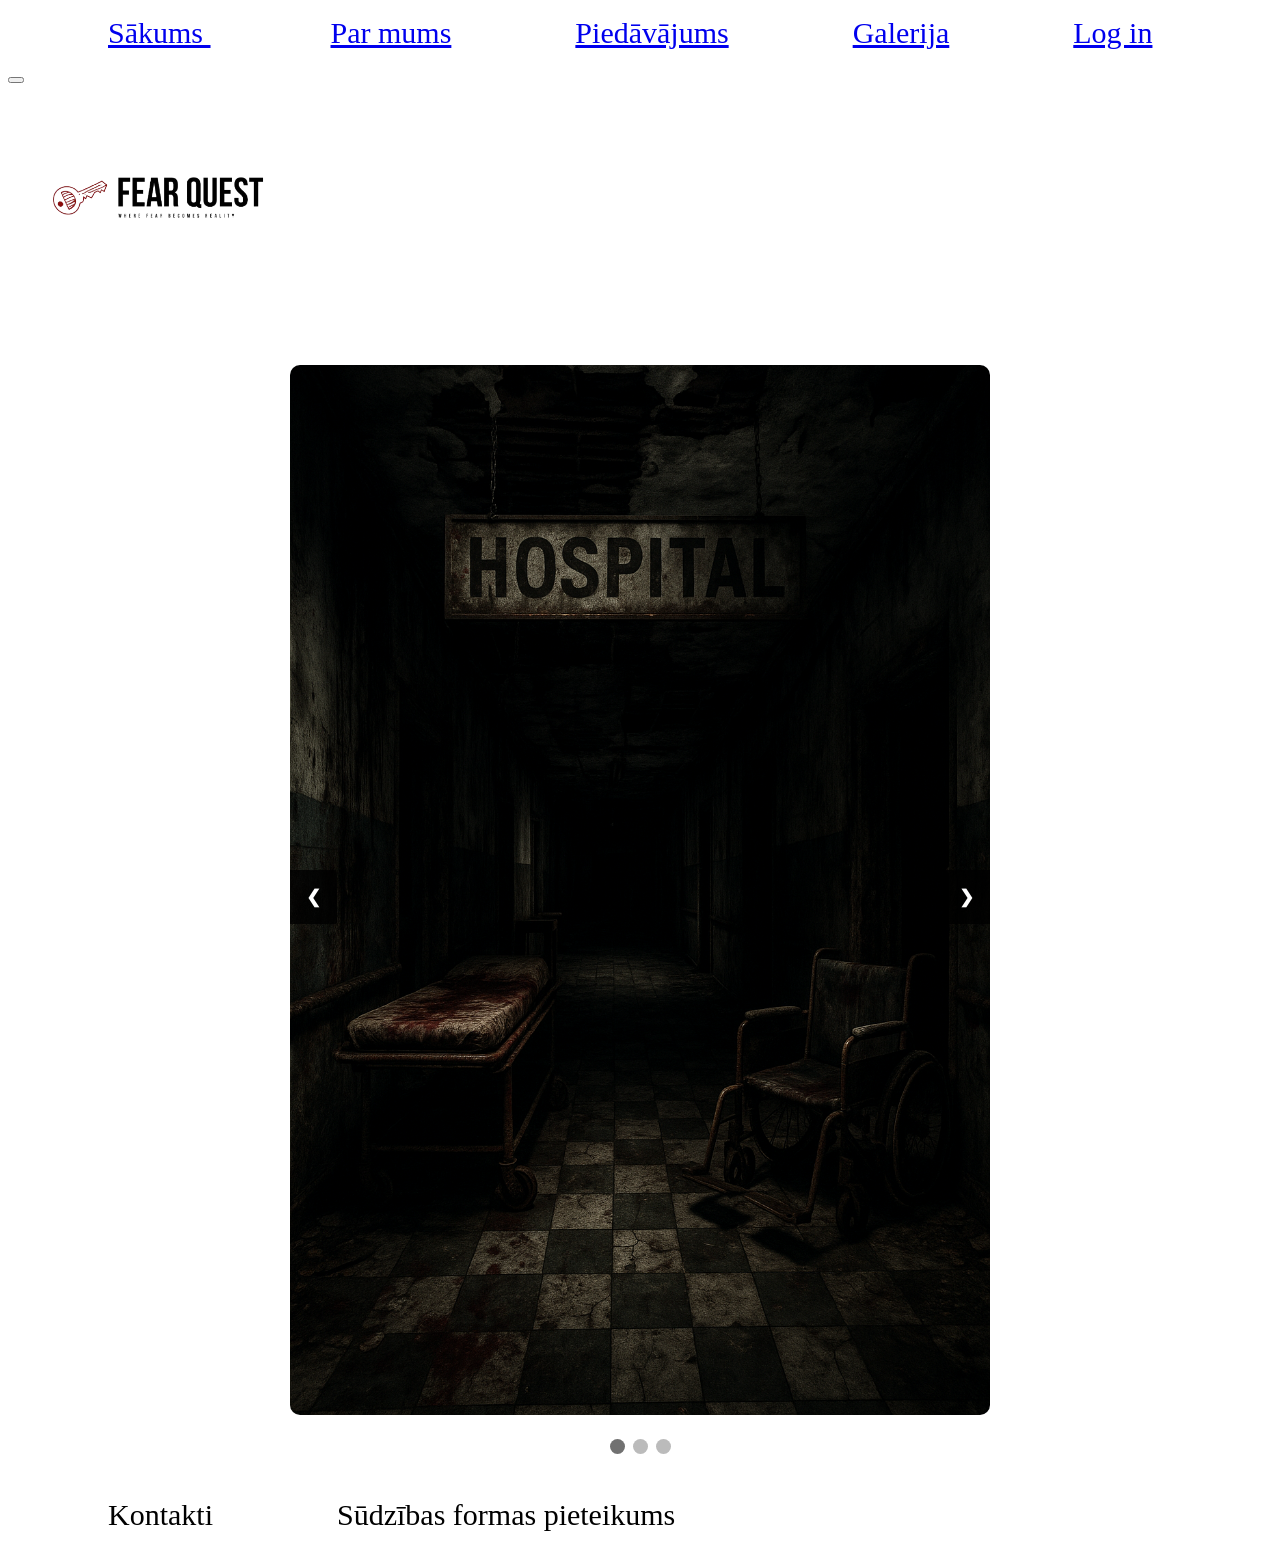
==== galerija.html @ af140a90 "Checkpoint before assistant change: Update website layout and add video gallery navigation for easie" ====
<!DOCTYPE html>
      <html>

      <head>
      <meta charset="utf-8">
      <meta name="viewport" content="width=device-width">
      <title>Galerija</title>
      <link href="galeroka.css" rel="stylesheet" type="text/css" />
      </head>
      <header>
      <div id="eee">
      <ul>
      <li><a href="index.html"> Sākums </a></li>
      <li><a href="parmums">Par mums</a></li>
      <li><a href="piedavajums">Piedāvājums</a></li>
      <li><a href="galerija.html">Galerija</a></li>
      <li><a href="login.html">Log in</a></li>
      </ul>
      </div>

      <div class="video">
<button class="video button"></button>
        <div class ="video container">
          <a href="galerija.html"></a>
          <a href="video.html"></a>


        
      </div>
      </header>
               </header>
              <div class="logo">
                <img src="logo.png" alt="Fear Quest Logo" width="300">
              </div>
              <div id="eee">


      <body>
      <main>
      <div class="galerija-container">
      <div class="myslides fade">
      <img src="pirmais.png">
      </div>
      <div class="myslides fade">
      <img src="otrais.png">
      </div>
      <div class="myslides fade">
      <img src="tresais.png">
      </div>
      <div class="myslides fade">
      <img src="ceturtais.png">
      </div>
      <div class="myslides fade">
      <img src="piektais.png">
      </div>

      <a class="prev" onclick="plusSlides(-1)">&#10094;</a>
      <a class="next" onclick="plusSlides(1)">&#10095;</a>
      </div>

      <div class="dot-container">
      <span class="dot" onclick="currentSlide(1)"></span>
      <span class="dot" onclick="currentSlide(2)"></span>
      <span class="dot" onclick="currentSlide(3)"></span>
      </div>

      <div class="sarkanie">
      <div class="onekont">
      <h2></h2>
      <p></p>
      </div>
      <div class="twokont">
      <h2></h2>
      <p> </p>
      </div>
      <div class="tenkont">
      <h2></h2>
      <p> </p>
      </div>
      <div class="ninekont">
      <h2></h2>
      <p> </p>
      </div>
      <div class="elevenkont">
      <h2></h2>
      <p> </p>
      </div>

      </div>

      <div class="pelekie">
      <div class="fourkont">

      <p></p>
      </div>
      <div class="fivekont">
      <h2></h2>
      <p></p>
      </div>
      <div class="threekont">
      <p> </p>
      </div>
      <div class="sixkont">
      <h2></h2>
      <p></p>


      </div>
      <div class="sevenkont">

      <p></p>
      </div>

      </main>
      </body>
      <footer>
      <div id="aaa">
      <ul>
      <div style="justify-content: bottom;">
      <li>Kontakti</li>
      <li>Sūdzības formas pieteikums</li>
      </div>
      </ul>
      </div>

      </footer>
      <script src="galerika.js"></script>

      </html>
---- galeroka.css ----
html {
height: 100%;
width: 100%;
}

li {
display: inline;
background-color: white;
color: black;
padding: 20px;
text-align: center;
font-size: 30px;
margin: 40px;
}

.galerija-container {
max-width: 700px;
position: relative;
margin: auto;
margin-top: 50px;
}

.myslides {
display: none;
}

.myslides img {
width: 100%;
height: auto;
border-radius: 10px;
}

.prev, .next {
cursor: pointer;
position: absolute;
top: 50%;
width: auto;
padding: 16px;
margin-top: -22px;
color: white;
font-weight: bold;
font-size: 18px;
transition: 0.6s ease;
border-radius: 0 3px 3px 0;
user-select: none;
background-color: rgba(0,0,0,0.8);
}

.next {
right: 0;
border-radius: 3px 0 0 3px;
}

.prev:hover, .next:hover {
background-color: rgba(0,0,0,0.9);
}

.dot-container {
text-align: center;
padding: 20px;
}

.dot {
cursor: pointer;
height: 15px;
width: 15px;
margin: 0 2px;
background-color: #bbb;
border-radius: 50%;
display: inline-block;
transition: background-color 0.6s ease;
}

.active, .dot:hover {
background-color: #717171;
}

.fade {
animation-name: fade;
animation-duration: 1.5s;
}

@keyframes fade {
from {opacity: .4}
to {opacity: 1}
}
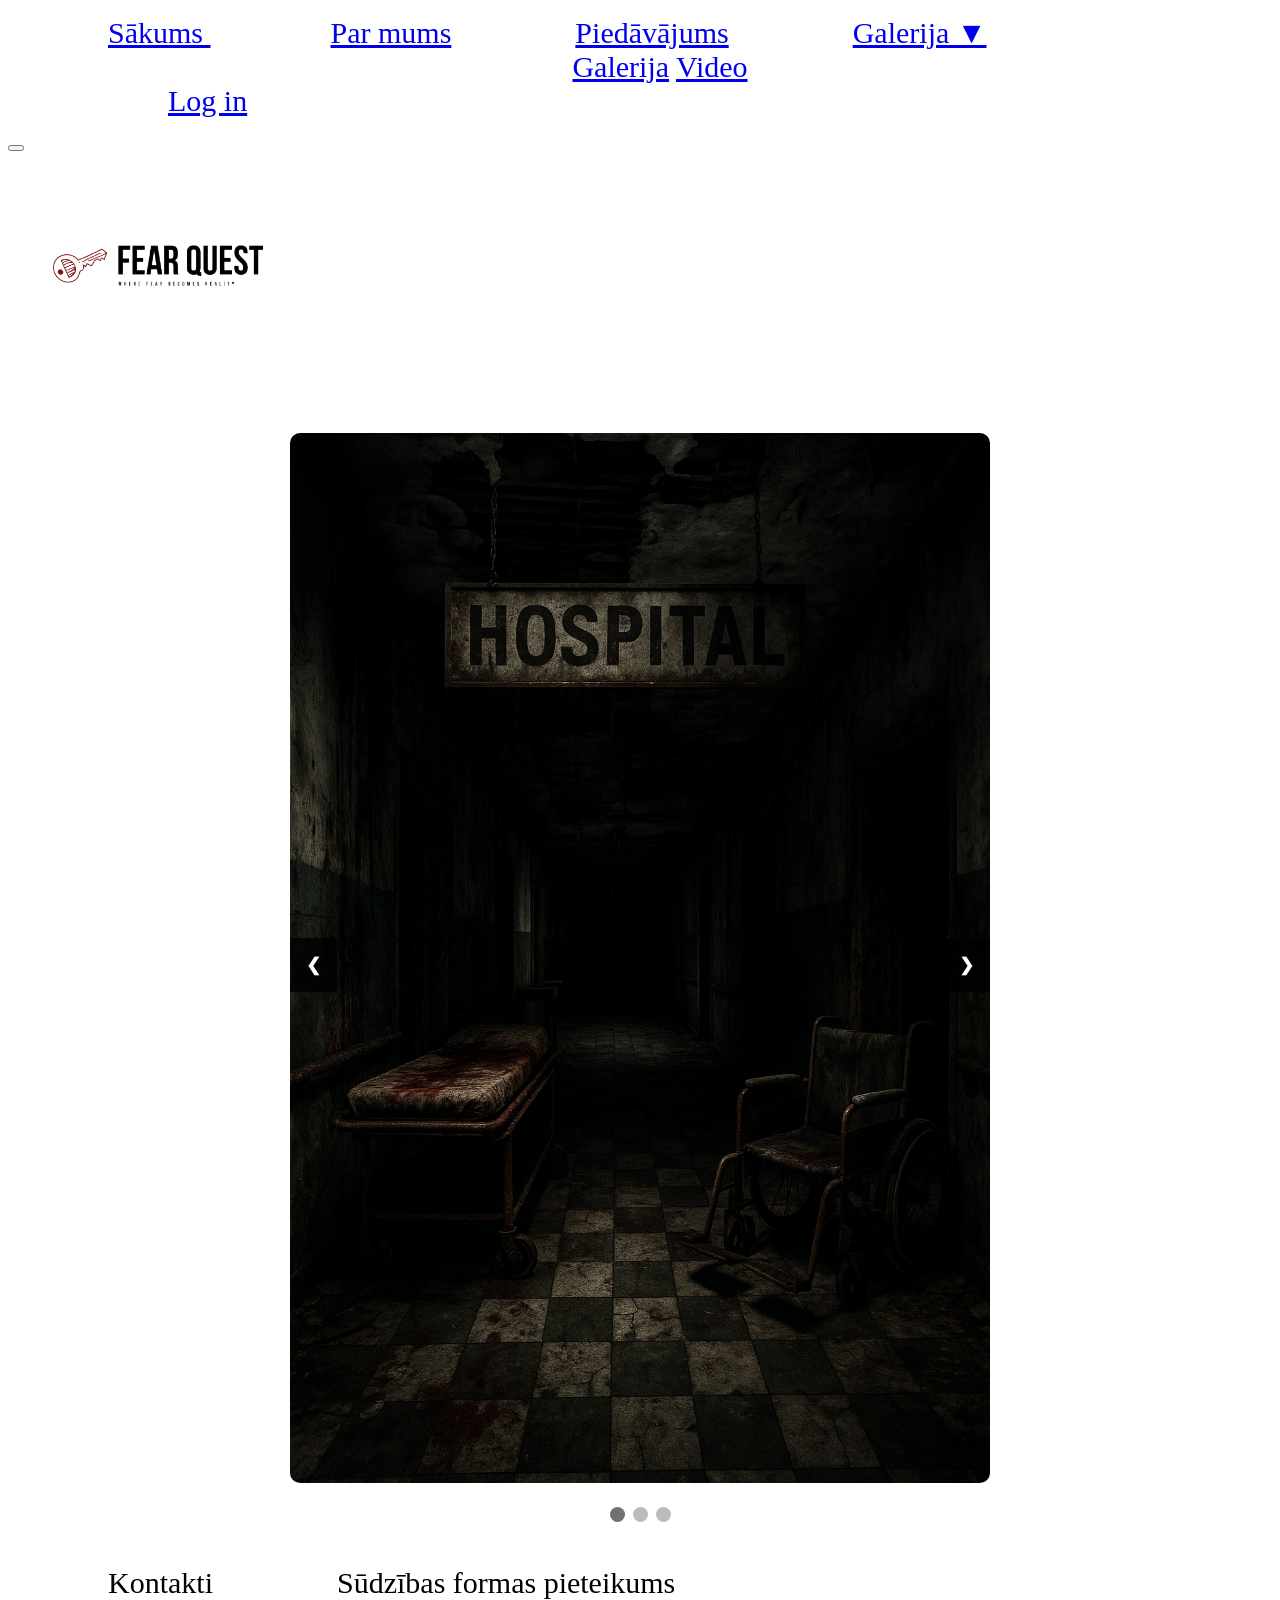
==== commit 862605c8: "Checkpoint before assistant change: Give users a choice between viewing pictures or videos in the ga" ====
--- a/galerija.html
+++ b/galerija.html
@@ -15,7 +15,14 @@
       <li><a href="index.html"> Sākums </a></li>
       <li><a href="parmums">Par mums</a></li>
       <li><a href="piedavajums">Piedāvājums</a></li>
-      <li><a href="galerija.html">Galerija</a></li>
+        <li class="dropdown">
+          <a href="#">Galerija ▼</a>
+          <div class="dropdown-content">
+            <a href="galerija.html">Galerija</a>
+            <a href="video.html">Video</a>
+          </div>
+        </li>
+        
       <li><a href="login.html">Log in</a></li>
       </ul>
       </div>
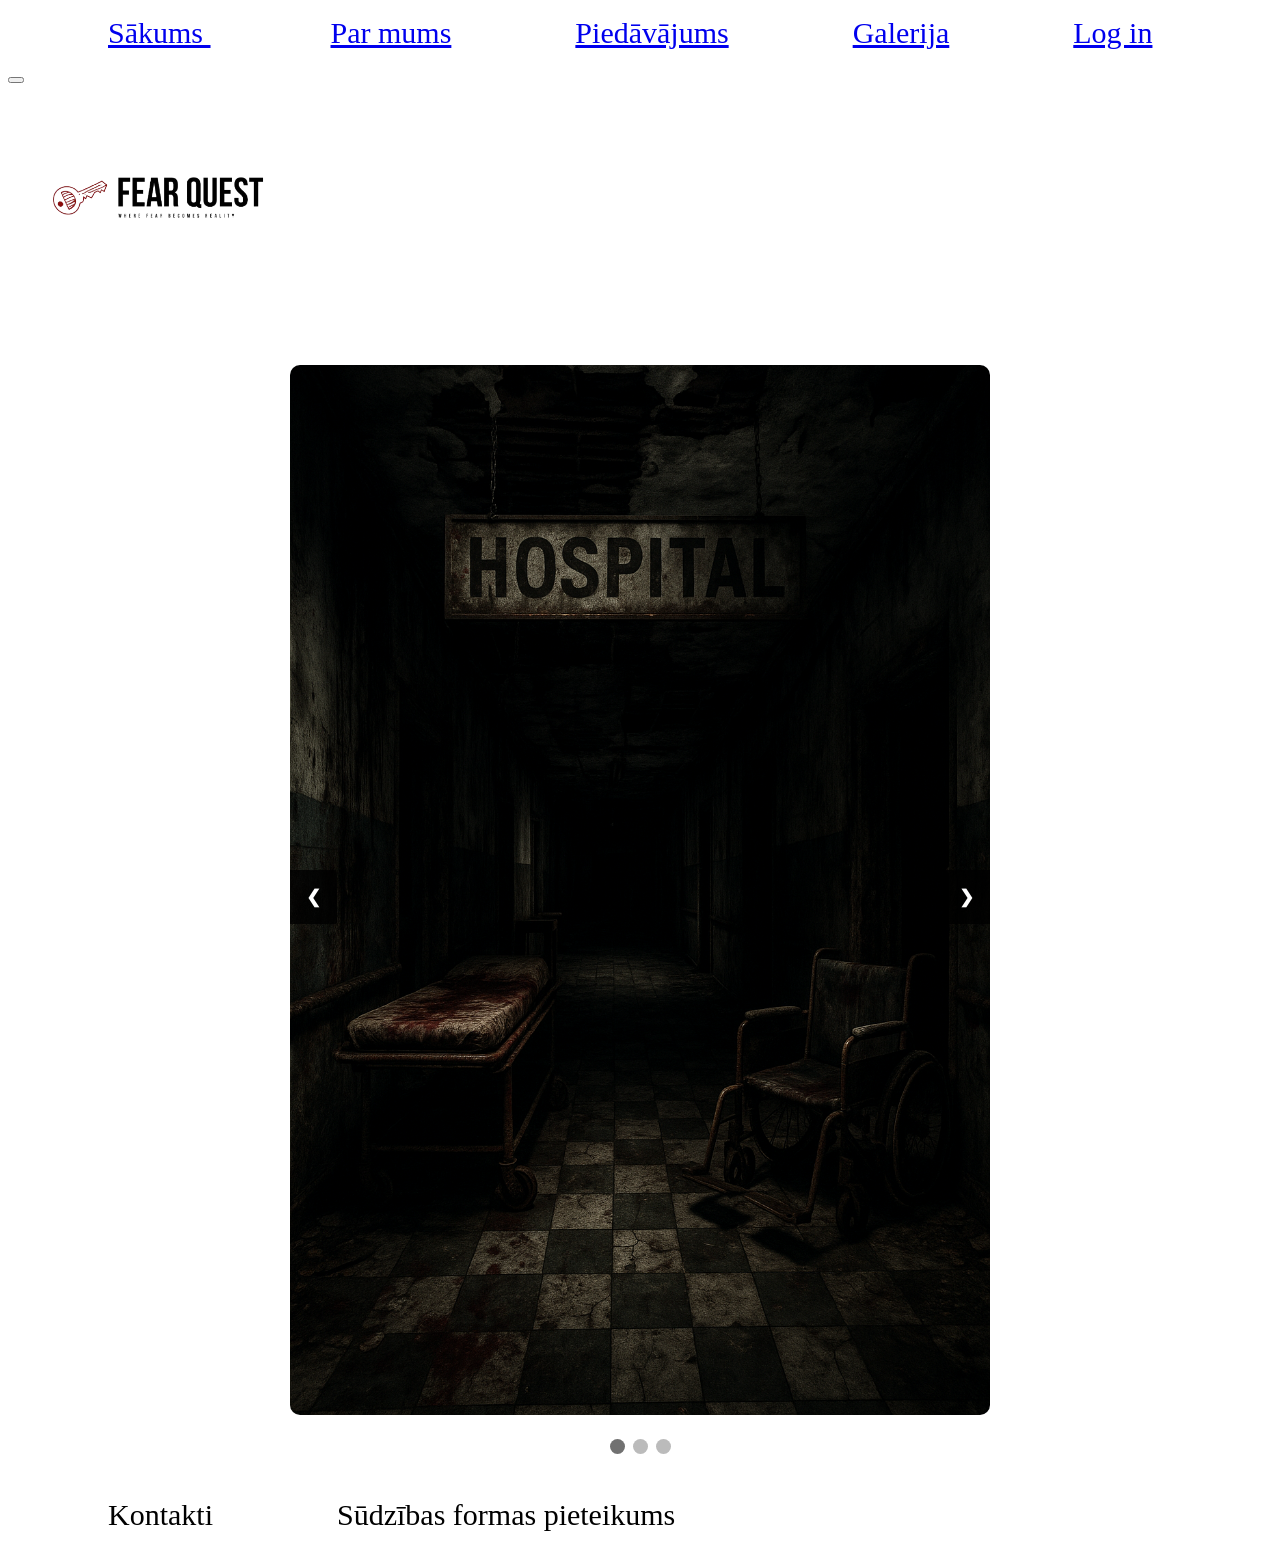
==== commit 3108d712: "Checkpoint before assistant change: Make website navigation consistent and improve logo size on the " ====
--- a/galerija.html
+++ b/galerija.html
@@ -15,14 +15,7 @@
       <li><a href="index.html"> Sākums </a></li>
       <li><a href="parmums">Par mums</a></li>
       <li><a href="piedavajums">Piedāvājums</a></li>
-        <li class="dropdown">
-          <a href="#">Galerija ▼</a>
-          <div class="dropdown-content">
-            <a href="galerija.html">Galerija</a>
-            <a href="video.html">Video</a>
-          </div>
-        </li>
-        
+      <li><a href="galerija.html">Galerija</a></li>
       <li><a href="login.html">Log in</a></li>
       </ul>
       </div>
@@ -31,7 +24,7 @@
 <button class="video button"></button>
         <div class ="video container">
           <a href="galerija.html"></a>
-          <a href="video.html"></a>
+          <a href="video.html">
 
 
         
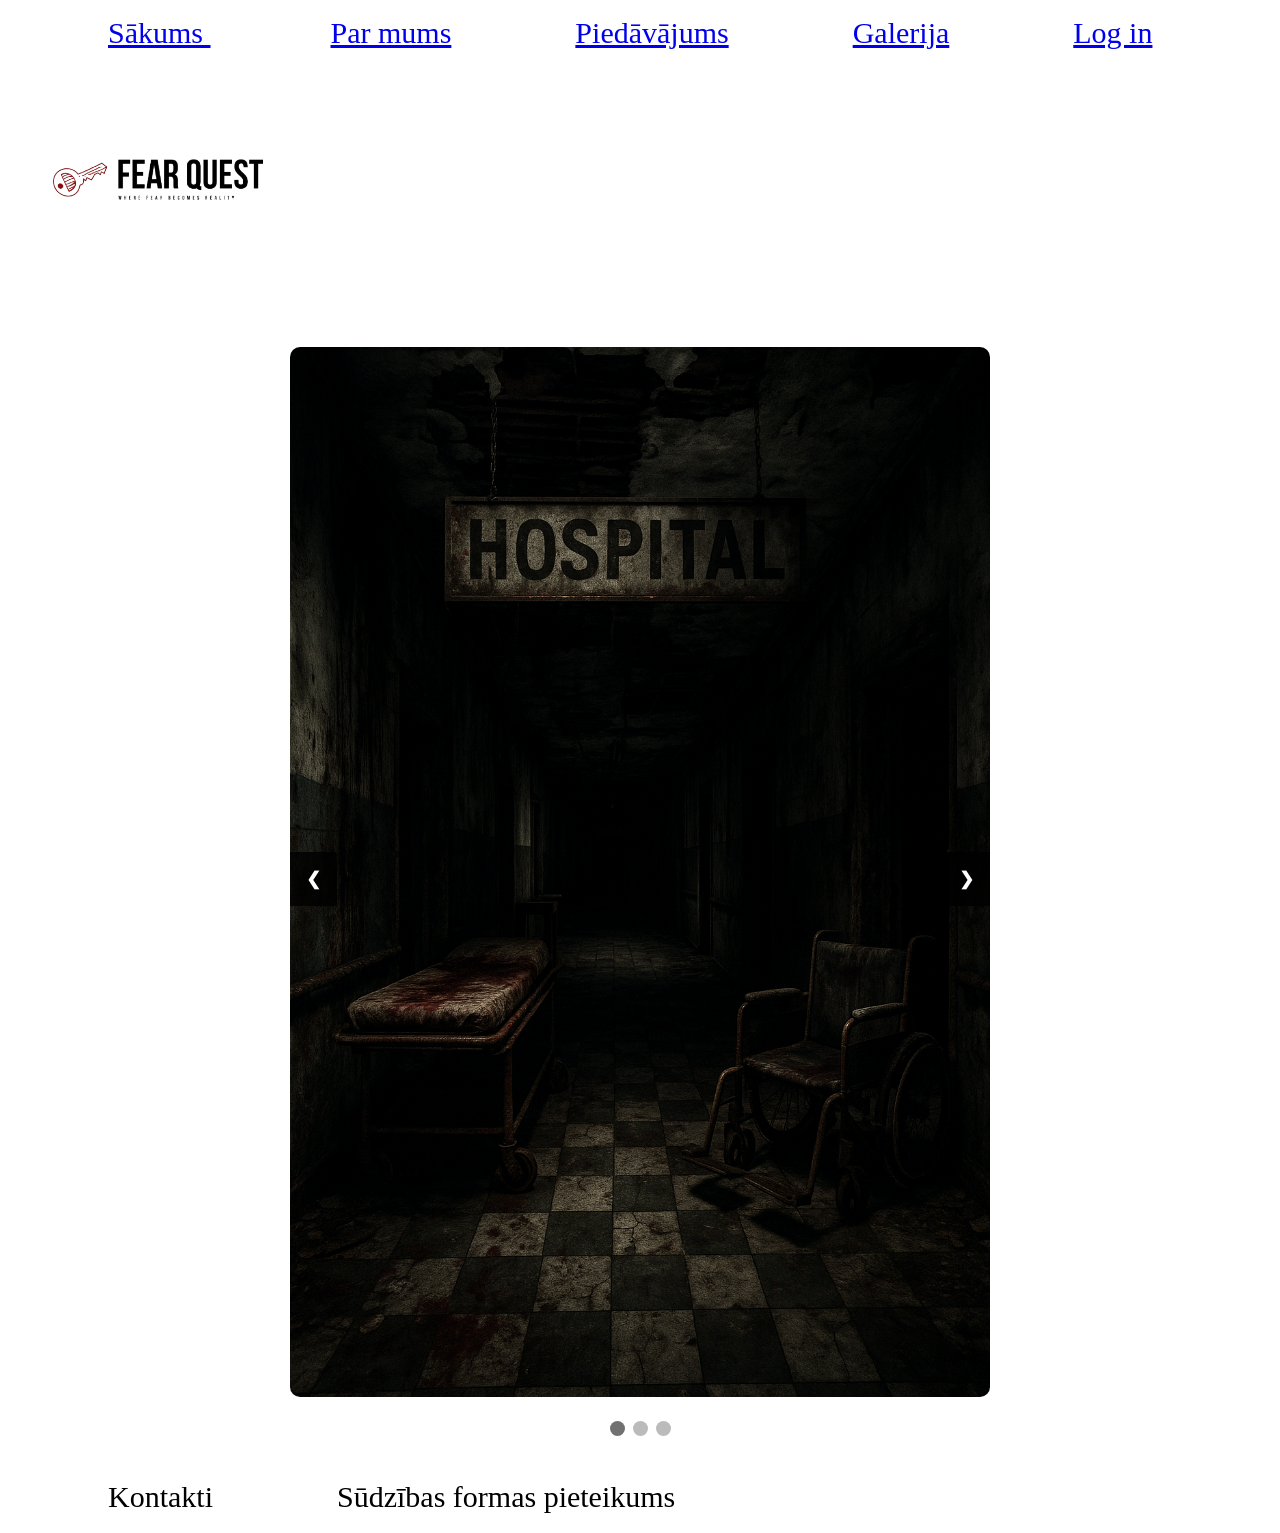
==== commit 36902573: "Assistant checkpoint: Atjaunota galerija.html augšdaļa Assistant generated file changes: - galerija." ====
--- a/galerija.html
+++ b/galerija.html
@@ -10,26 +10,18 @@
       <link href="galeroka.css" rel="stylesheet" type="text/css" />
       </head>
       <header>
-      <div id="eee">
-      <ul>
-      <li><a href="index.html"> Sākums </a></li>
-      <li><a href="parmums">Par mums</a></li>
-      <li><a href="piedavajums">Piedāvājums</a></li>
-      <li><a href="galerija.html">Galerija</a></li>
-      <li><a href="login.html">Log in</a></li>
+    
+  <div id="eee">
+  
+    <ul>
+       <li><a href="index.html"> Sākums </a></li>
+        <li><a href="parmums">Par mums</a></li>
+        <li><a href="piedavajums">Piedāvājums</a></li>
+        <li><a href="galerija.html">Galerija</a></li>
+        <li><a href="login">Log in</a></li>
       </ul>
-      </div>
-
-      <div class="video">
-<button class="video button"></button>
-        <div class ="video container">
-          <a href="galerija.html"></a>
-          <a href="video.html">
-
-
-        
-      </div>
-      </header>
+  </div>
+    </header>
                </header>
               <div class="logo">
                 <img src="logo.png" alt="Fear Quest Logo" width="300">
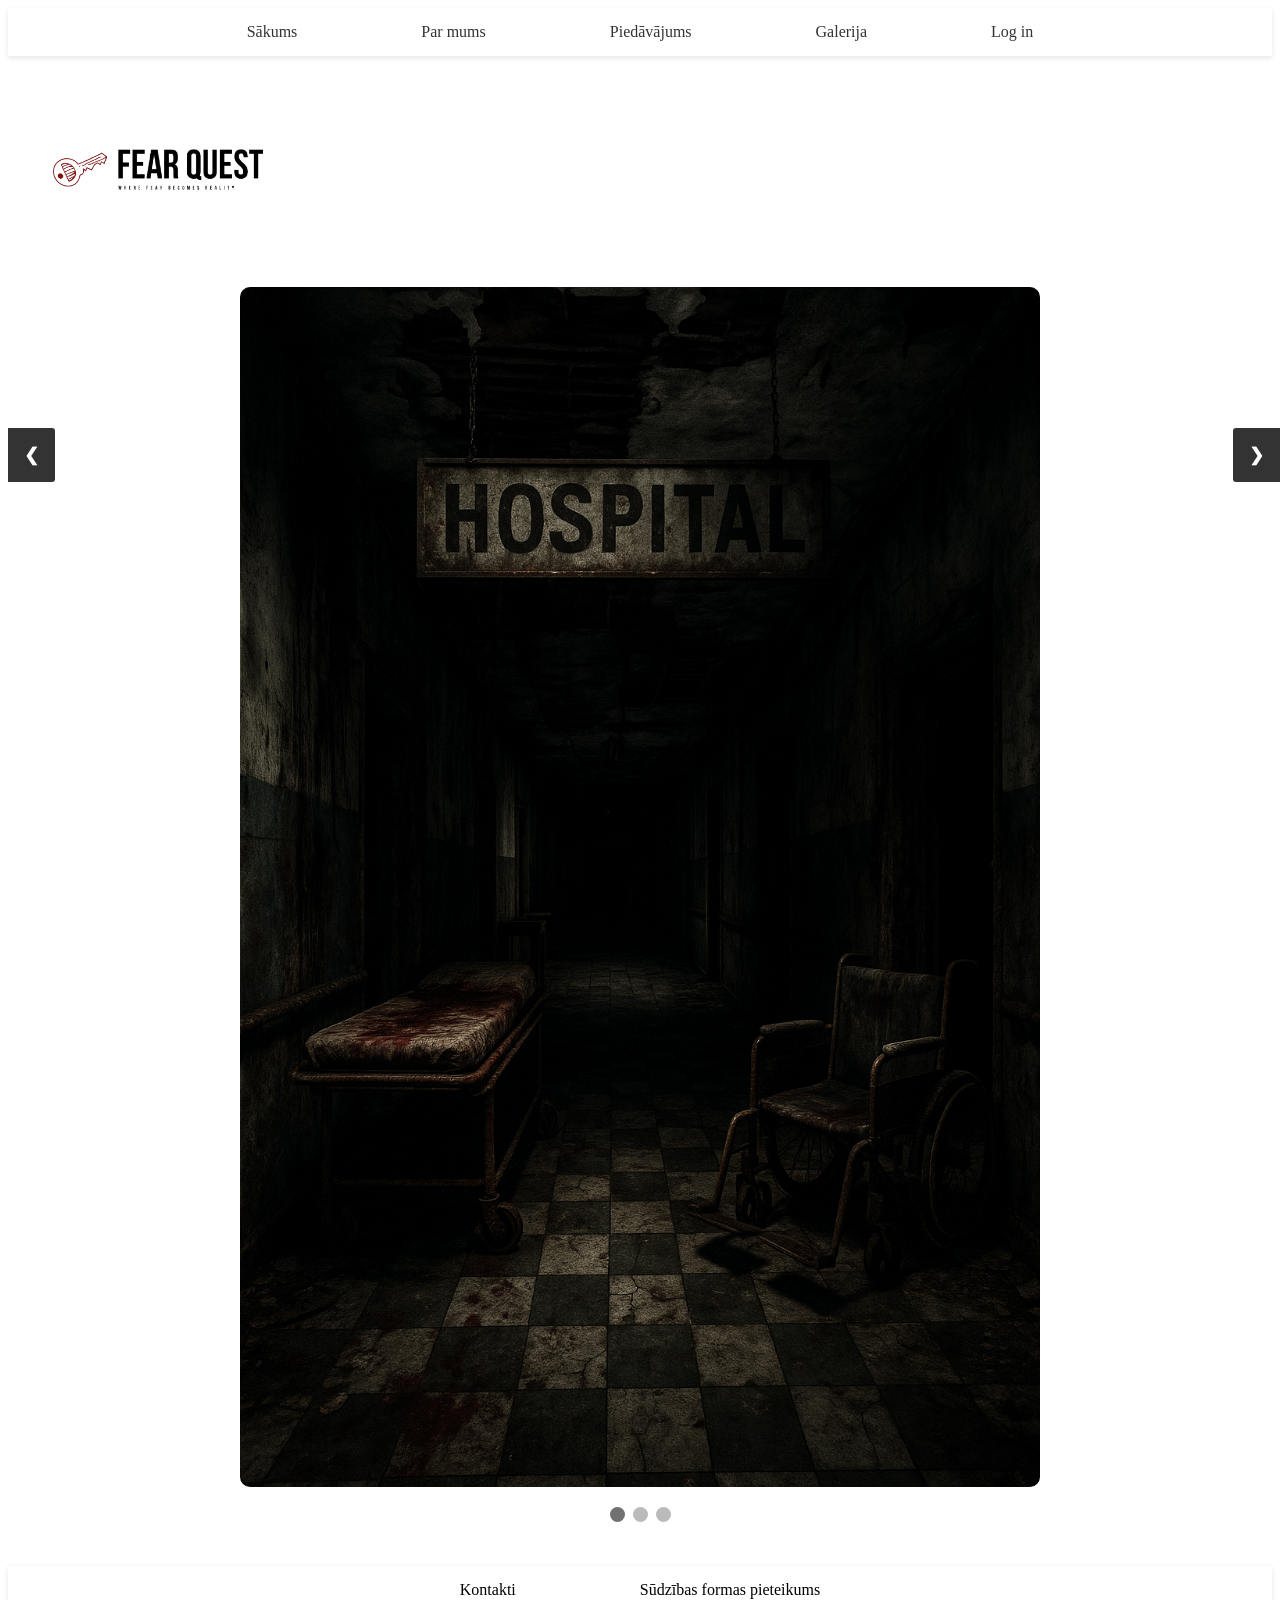
==== commit ed5557bb: "Assistant checkpoint: Update footer structure in galerija.html Assistant generated file changes: - g" ====
--- a/galerija.html
+++ b/galerija.html
@@ -1,15 +1,15 @@
 
 
       <!DOCTYPE html>
-      <html>
+<html>
 
-      <head>
-      <meta charset="utf-8">
-      <meta name="viewport" content="width=device-width">
-      <title>Galerija</title>
-      <link href="galeroka.css" rel="stylesheet" type="text/css" />
-      </head>
-      <header>
+<head>
+  <meta charset="utf-8">
+  <meta name="viewport" content="width=device-width">
+  <title>Galerija</title>
+  <link href="galeroka.css" rel="stylesheet" type="text/css" />
+</head>
+  <header>
     
   <div id="eee">
   
@@ -18,11 +18,10 @@
         <li><a href="parmums">Par mums</a></li>
         <li><a href="piedavajums">Piedāvājums</a></li>
         <li><a href="galerija.html">Galerija</a></li>
-        <li><a href="login">Log in</a></li>
+        <li><a href="login.html">Log in</a></li>
       </ul>
   </div>
     </header>
-               </header>
               <div class="logo">
                 <img src="logo.png" alt="Fear Quest Logo" width="300">
               </div>
@@ -108,15 +107,12 @@
       </main>
       </body>
       <footer>
-      <div id="aaa">
-      <ul>
-      <div style="justify-content: bottom;">
-      <li>Kontakti</li>
-      <li>Sūdzības formas pieteikums</li>
-      </div>
-      </ul>
-      </div>
-
+        <div id="aaa">
+          <ul>
+            <li>Kontakti</li>
+            <li>Sūdzības formas pieteikums</li>
+          </ul>
+        </div>
       </footer>
       <script src="galerika.js"></script>
 
--- a/galeroka.css
+++ b/galeroka.css
@@ -3,31 +3,47 @@
 width: 100%;
 }
 
-li {
-display: inline;
-background-color: white;
-color: black;
+li{
+  display:inline;
+background-color: white
+color: black; 
 padding: 20px;
 text-align: center;
-font-size: 30px;
-margin: 40px;
+font size: 30px;
+  margin-top: 40px;
+  margin-bottom: 40px;
+  margin-left: 40px;
+  margin-right: 40px;
 }
 
-.galerija-container {
-max-width: 700px;
-position: relative;
-margin: auto;
-margin-top: 50px;
+#eee ul {
+  background-color: #fff;
+  padding: 15px 0;
+  margin: 0;
+  text-align: center;
+  box-shadow: 0 2px 5px rgba(0, 0, 0, 0.1);
 }
 
+#eee li a {
+  text-decoration: none;
+  color: #333;
+  transition: color 0.3s;
+}
+
+#eee li a:hover {
+  color: #666;
+}
 .myslides {
 display: none;
 }
 
 .myslides img {
-width: 100%;
+width: 70%;
+max-width: 800px;
 height: auto;
 border-radius: 10px;
+margin: 0 auto;
+display: block;
 }
 
 .prev, .next {
